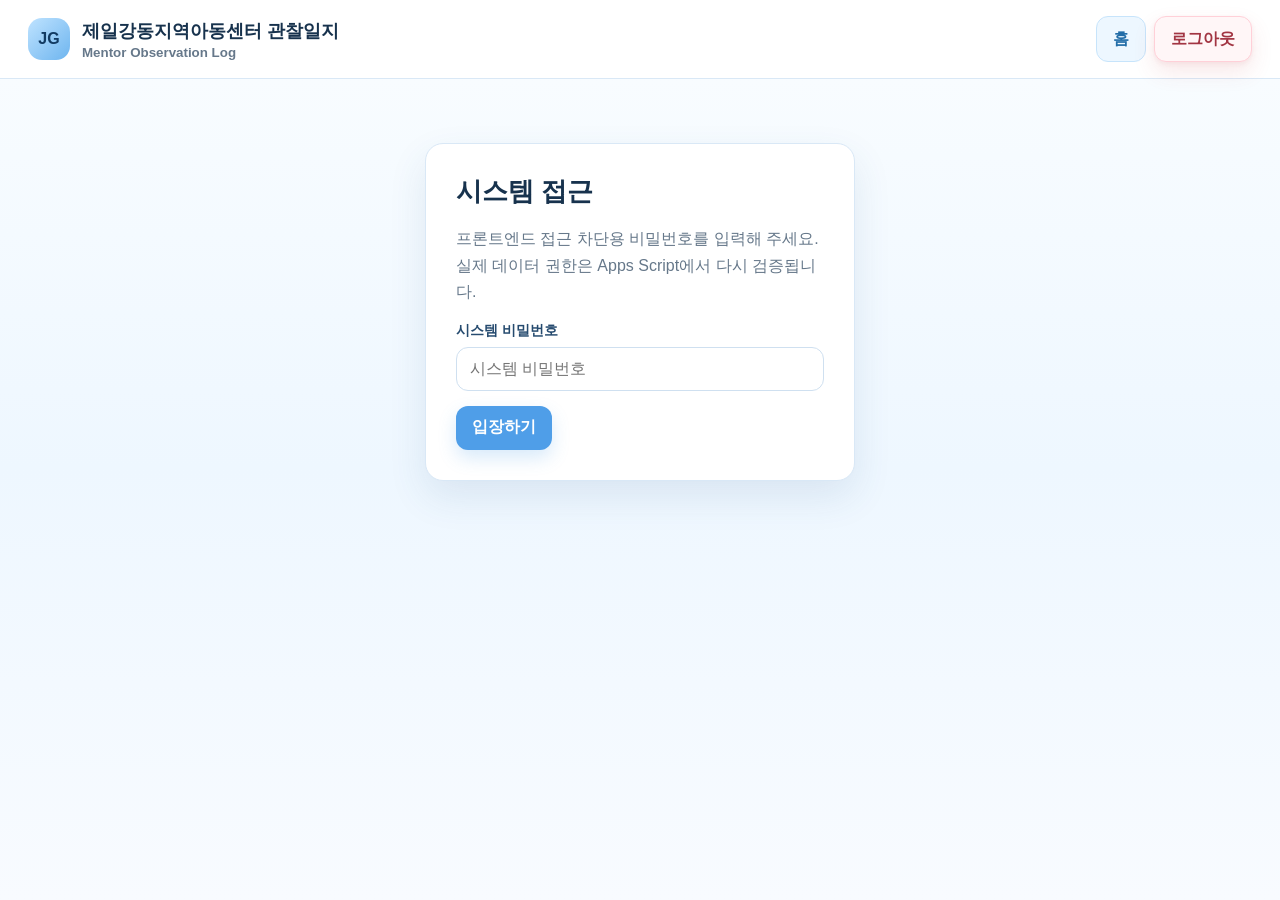
==== index.html @ e460893e "first upload" ====
<!DOCTYPE html>
<html lang="ko">
<head>
  <meta charset="UTF-8" />
  <meta name="viewport" content="width=device-width, initial-scale=1.0" />
  <title>제일강동지역아동센터 멘토 관찰일지</title>
  <link rel="stylesheet" href="style.css" />
</head>
<body>
  <header class="app-header no-print">
    <button class="brand-title" type="button" onclick="goMentorHome()" aria-label="멘토 홈으로 이동">
      <span class="brand-mark">JG</span>
      <span>
        <strong>제일강동지역아동센터 관찰일지</strong>
        <small>Mentor Observation Log</small>
      </span>
    </button>
    <nav class="header-actions">
      <button class="secondary" type="button" onclick="goMentorHome()">홈</button>
      <button class="ghost" type="button" onclick="logout()">로그아웃</button>
    </nav>
  </header>

  <main id="gatePage" class="login-box">
    <h1>시스템 접근</h1>
    <p>프론트엔드 접근 차단용 비밀번호를 입력해 주세요. 실제 데이터 권한은 Apps Script에서 다시 검증됩니다.</p>
    <label for="systemPassword">시스템 비밀번호</label>
    <input id="systemPassword" type="password" autocomplete="current-password" placeholder="시스템 비밀번호" />
    <button type="button" onclick="checkSystemPassword()">입장하기</button>
  </main>

  <main id="loginPage" class="login-box hidden">
    <h1>멘토 로그인</h1>
    <p>멘토 이름과 PIN을 입력하면 Apps Script에서 사용 여부와 PIN을 검증합니다.</p>
    <label for="mentorName">멘토 이름</label>
    <input id="mentorName" type="text" autocomplete="name" placeholder="예: 김멘토" />
    <label for="mentorPin">PIN</label>
    <input id="mentorPin" type="password" inputmode="numeric" autocomplete="current-password" placeholder="PIN" />
    <button type="button" onclick="mentorLogin()">로그인</button>
  </main>

  <main id="mentorPage" class="container hidden">
    <section class="page-hero no-print">
      <div>
        <span class="eyebrow">MENTOR</span>
        <h1>오늘 작성 대상</h1>
        <p id="welcomeMessage">오늘 작성 대상 아동을 확인하고 관찰일지를 제출해 주세요.</p>
      </div>
      <button type="button" onclick="openAddChild()">다른 아동 추가 작성</button>
    </section>

    <div class="tabs no-print">
      <button id="todayTabBtn" class="tab active" type="button" onclick="showMentorTab('todaySection', this)">오늘 작성</button>
      <button class="tab" type="button" onclick="showMentorTab('historySection', this)">작성내역</button>
    </div>

    <section id="todaySection">
      <div id="workdayNotice" class="notice"></div>
      <div id="taskList" class="task-list"></div>
    </section>

    <section id="historySection" class="hidden">
      <h2 class="section-title">작성내역</h2>
      <div class="filter-panel">
        <div>
          <label for="historyDateFilter">날짜</label>
          <input id="historyDateFilter" type="date" onchange="applyHistoryDateFilter()" />
        </div>
        <div>
          <label for="historyChildFilter">아동별 보기</label>
          <select id="historyChildFilter" onchange="renderHistory()">
            <option value="">전체 아동</option>
          </select>
        </div>
        <div class="button-row history-filter-actions">
          <button class="secondary" type="button" onclick="setHistoryToday()">오늘</button>
          <button class="secondary" type="button" onclick="setHistoryAllPeriod()">전체 기간</button>
          <button type="button" onclick="loadMentorHistory()">조회</button>
        </div>
      </div>
      <div class="table-wrap">
        <table>
          <thead>
            <tr>
              <th>제출날짜</th>
              <th>아동명</th>
              <th>작성구분</th>
              <th>제출시간</th>
              <th>수정상태</th>
              <th>기능</th>
            </tr>
          </thead>
          <tbody id="mentorHistoryBody"></tbody>
        </table>
      </div>
      <section id="mentorDetailCard" class="detail-card hidden"></section>
    </section>
  </main>

  <main id="addChildPage" class="container hidden">
    <section class="form-card">
      <div class="form-header">
        <h1>다른 아동 추가 작성</h1>
        <button class="secondary" type="button" onclick="backToMentor()">목록으로</button>
      </div>
      <p class="notice">기본 담당 아동 외에 실제 지도한 아동을 작성할 수 있습니다. 이미 같은 날짜에 작성된 아동은 추가 작성할 수 없습니다.</p>
      <label for="extraChild">아동 선택</label>
      <select id="extraChild"></select>
      <label for="extraReason">추가사유</label>
      <select id="extraReason">
        <option value="">선택</option>
        <option value="대체 지도">대체 지도</option>
        <option value="보강 지도">보강 지도</option>
        <option value="임시 배정">임시 배정</option>
        <option value="공동 지도">공동 지도</option>
        <option value="기타">기타</option>
      </select>
      <button type="button" onclick="addExtraChild()">작성하기</button>
    </section>
  </main>

  <main id="formPage" class="container hidden">
    <section class="form-card">
      <div class="form-header">
        <h1 id="formTitle">관찰일지 작성</h1>
        <button class="secondary" type="button" onclick="backToMentor()">목록으로</button>
      </div>
      <div class="notice">문제집명/페이지는 1개 이상 필수입니다. 항목 내부 줄바꿈은 저장 시 공백으로 정리됩니다.</div>
      <div class="row">
        <div>
          <label for="formMentor">제출자</label>
          <input id="formMentor" readonly />
        </div>
        <div>
          <label for="formDate">제출날짜</label>
          <input id="formDate" readonly />
        </div>
      </div>
      <div class="row">
        <div>
          <label for="formChild">아동명</label>
          <input id="formChild" readonly />
        </div>
        <div>
          <label for="formType">작성구분</label>
          <input id="formType" readonly />
        </div>
      </div>
      <div class="row">
        <div>
          <label for="formEditStatus">수정 여부</label>
          <input id="formEditStatus" readonly />
        </div>
        <div>
          <label for="formReason">추가사유</label>
          <input id="formReason" readonly />
        </div>
      </div>

      <div class="field-header">
        <h2>문제집명/페이지</h2>
        <button class="secondary small-btn" type="button" onclick="addBookPageInput()">+ 추가</button>
      </div>
      <div id="bookPageList" class="book-list"></div>

      <label for="learningNote">학습태도 및 특이사항</label>
      <textarea id="learningNote" placeholder="학습태도, 집중도, 특이사항 등을 작성해 주세요."></textarea>
      <label for="socialWorkerNote">담당 사회복지사 전달사항</label>
      <textarea id="socialWorkerNote" placeholder="전달사항이 없으면 '해당 없음'으로 작성해 주세요."></textarea>
      <button type="button" onclick="submitObservation()">제출하기</button>
    </section>
  </main>

  <main id="editReasonPage" class="container hidden">
    <section class="form-card">
      <div class="form-header">
        <h1>수정사유 선택</h1>
        <button class="secondary" type="button" onclick="backToMentor()">목록으로</button>
      </div>
      <p class="notice">제출 당일에만 본인이 작성한 관찰일지를 수정할 수 있습니다. 기존 기록은 삭제되지 않고 버전 이력으로 남습니다.</p>
      <label for="editReason">수정사유</label>
      <select id="editReason">
        <option value="">선택</option>
        <option value="오기재">오기재</option>
        <option value="내용 보완">내용 보완</option>
        <option value="아동 선택 오류">아동 선택 오류</option>
        <option value="기타">기타</option>
      </select>
      <button type="button" onclick="startEditWithReason()">수정 진행</button>
    </section>
  </main>

  <script src="mentor.js"></script>
</body>
</html>
---- style.css ----
:root {
  --primary: #4f9ee8;
  --primary-dark: #2f78bd;
  --primary-soft: #eaf5ff;
  --bg: #f6fafe;
  --card: #ffffff;
  --text: #17324d;
  --muted: #66788a;
  --border: #d9e8f6;
  --success: #238b5b;
  --danger: #c2414b;
  --warning: #a96512;
  --shadow: 0 16px 38px rgba(43, 91, 138, 0.11);
}

* {
  box-sizing: border-box;
}

body {
  margin: 0;
  min-height: 100vh;
  background: linear-gradient(180deg, #fafdff 0%, #eef7ff 52%, #f8fbff 100%);
  color: var(--text);
  font-family: Pretendard, -apple-system, BlinkMacSystemFont, "Segoe UI", sans-serif;
}

.app-header {
  position: sticky;
  top: 0;
  z-index: 20;
  display: flex;
  align-items: center;
  justify-content: space-between;
  gap: 16px;
  padding: 16px 28px;
  background: rgba(255, 255, 255, 0.92);
  border-bottom: 1px solid var(--border);
  backdrop-filter: blur(14px);
}

.brand-title {
  display: inline-flex;
  align-items: center;
  gap: 12px;
  padding: 0;
  min-height: auto;
  color: var(--text);
  background: transparent;
  border: 0;
  box-shadow: none;
  text-align: left;
}

.brand-title:hover {
  background: transparent;
  color: var(--primary-dark);
  box-shadow: none;
  transform: none;
}

.brand-mark {
  display: inline-flex;
  width: 42px;
  height: 42px;
  align-items: center;
  justify-content: center;
  flex: 0 0 auto;
  border-radius: 14px;
  background: linear-gradient(135deg, #bfe3ff, #6eb5ef);
  color: #123b63;
  font-weight: 900;
}

.brand-title strong,
.brand-title small {
  display: block;
}

.brand-title strong {
  font-size: 18px;
  font-weight: 900;
}

.brand-title small {
  margin-top: 2px;
  color: var(--muted);
}

.header-actions,
.button-row {
  display: flex;
  align-items: center;
  gap: 8px;
  flex-wrap: wrap;
}

.header-actions button {
  min-height: 46px;
  border: 1px solid rgba(92, 153, 210, 0.34);
  background: #f1f8ff;
  color: #145f98;
  box-shadow:
    0 10px 22px rgba(30, 104, 170, 0.16),
    0 2px 5px rgba(30, 104, 170, 0.10);
}

.header-actions button:hover {
  background: #dff0ff;
  color: #0f4f82;
  box-shadow:
    0 14px 28px rgba(30, 104, 170, 0.24),
    0 0 0 3px rgba(79, 158, 232, 0.16);
  transform: translateY(-1px);
}

.header-actions button:active {
  transform: translateY(0);
  box-shadow:
    0 7px 16px rgba(30, 104, 170, 0.18),
    inset 0 1px 2px rgba(20, 95, 152, 0.12);
}

.header-actions button:focus-visible {
  outline: 3px solid rgba(79, 158, 232, 0.34);
  outline-offset: 3px;
}

.header-actions button.ghost {
  background: #fff6f7;
  color: #a23543;
  border-color: #ffd0d8;
  box-shadow:
    0 10px 22px rgba(194, 65, 75, 0.12),
    0 2px 5px rgba(194, 65, 75, 0.08);
}

.header-actions button.ghost:hover {
  background: #ffe7eb;
  color: #8f1f31;
  box-shadow:
    0 14px 28px rgba(194, 65, 75, 0.20),
    0 0 0 3px rgba(194, 65, 75, 0.12);
}

.header-actions .status-btn {
  background: #e3f8ed;
  color: #146b45;
  border-color: #bdebd0;
}

.header-actions .status-btn.off {
  background: #fff0f2;
  color: #b42335;
  border-color: #ffd1d8;
}

.filter-panel .button-row {
  align-self: end;
  display: grid;
  grid-template-columns: repeat(3, minmax(86px, 1fr));
  gap: 8px;
}

.filter-panel .button-row button,
td button {
  display: inline-flex;
  min-height: 44px;
  align-items: center;
  justify-content: center;
  line-height: 1;
  white-space: nowrap;
}

td button + button {
  margin-left: 6px;
}

.container {
  width: min(1180px, 100%);
  margin: 28px auto;
  padding: 0 20px;
}

.login-box,
.form-card,
.detail-card,
.card,
.task-item,
.filter-panel,
.page-hero {
  background: var(--card);
  border: 1px solid var(--border);
  border-radius: 18px;
  box-shadow: var(--shadow);
}

.login-box {
  width: min(430px, calc(100% - 28px));
  margin: 64px auto;
  padding: 30px;
}

h1,
h2,
h3,
p {
  margin-top: 0;
}

h1 {
  font-size: 26px;
  letter-spacing: 0;
}

h2 {
  font-size: 21px;
}

h3 {
  font-size: 16px;
}

p {
  color: var(--muted);
  line-height: 1.65;
}

label {
  display: block;
  margin: 0 0 7px;
  color: #264b6f;
  font-size: 14px;
  font-weight: 800;
}

input,
select,
textarea,
button {
  min-height: 44px;
  font: inherit;
}

input,
select,
textarea {
  width: 100%;
  margin-bottom: 15px;
  padding: 11px 13px;
  border: 1px solid #cfe0f0;
  border-radius: 12px;
  background: #fff;
  color: var(--text);
  font-size: 16px;
}

input:focus,
select:focus,
textarea:focus {
  outline: 3px solid rgba(79, 158, 232, 0.22);
  border-color: #88c4f3;
}

input[readonly] {
  background: #f6faff;
  color: #52677c;
}

textarea {
  min-height: 128px;
  line-height: 1.6;
  resize: vertical;
}

button {
  border: 0;
  border-radius: 12px;
  padding: 10px 16px;
  background: var(--primary);
  color: #fff;
  font-weight: 900;
  cursor: pointer;
  box-shadow: 0 8px 18px rgba(79, 158, 232, 0.22);
  transition: background 0.16s ease, color 0.16s ease, box-shadow 0.16s ease, transform 0.16s ease, border-color 0.16s ease;
}

button:hover {
  background: var(--primary-dark);
}

button.secondary {
  background: #edf7ff;
  color: #226da8;
  border: 1px solid #c7e4fb;
  box-shadow: none;
}

button.ghost {
  background: transparent;
  color: var(--muted);
  border: 1px solid var(--border);
  box-shadow: none;
}

button.small-btn {
  min-height: 38px;
  padding: 7px 12px;
}

.hidden {
  display: none !important;
}

.page-hero {
  display: flex;
  align-items: center;
  justify-content: space-between;
  gap: 18px;
  padding: 26px;
  margin-bottom: 18px;
  background: linear-gradient(135deg, #ffffff, #eef8ff);
}

.page-hero h1 {
  margin-bottom: 6px;
}

.eyebrow {
  display: inline-flex;
  margin-bottom: 8px;
  padding: 5px 10px;
  border-radius: 999px;
  background: var(--primary-soft);
  color: var(--primary-dark);
  font-size: 12px;
  font-weight: 900;
}

.tabs {
  display: flex;
  gap: 8px;
  margin-bottom: 20px;
  overflow-x: auto;
}

.tab {
  background: #eaf2f8;
  color: #31516f;
  box-shadow: none;
  white-space: nowrap;
}

.tab.active {
  background: var(--primary);
  color: #fff;
}

.notice,
.info-box {
  padding: 14px 16px;
  margin-bottom: 18px;
  border: 1px solid #c5e4fb;
  border-radius: 14px;
  background: #eef8ff;
  color: #235f93;
  line-height: 1.6;
}

.task-list {
  display: grid;
  gap: 12px;
}

.task-item {
  display: flex;
  align-items: center;
  justify-content: space-between;
  gap: 14px;
  padding: 18px;
}

.task-item strong {
  display: block;
  margin-bottom: 4px;
  font-size: 18px;
}

.task-item span {
  color: var(--muted);
}

.form-card,
.detail-card,
.card {
  padding: 24px;
}

.nested {
  margin-top: 22px;
  box-shadow: none;
}

.form-header,
.field-header {
  display: flex;
  align-items: center;
  justify-content: space-between;
  gap: 12px;
  margin-bottom: 18px;
}

.field-header h2 {
  margin-bottom: 0;
}

.row,
.grid,
.filter-panel {
  display: grid;
  gap: 14px;
}

.row {
  grid-template-columns: repeat(2, minmax(0, 1fr));
}

.grid {
  grid-template-columns: repeat(3, minmax(0, 1fr));
  margin-bottom: 22px;
}

.filter-panel {
  grid-template-columns: repeat(4, minmax(0, 1fr));
  align-items: end;
  padding: 16px;
  margin-bottom: 20px;
}

.filter-panel input,
.filter-panel select {
  margin-bottom: 0;
}

.filter-panel .info-box {
  grid-column: span 3;
  margin-bottom: 15px;
}

.filter-panel .dashboard-status-boxes {
  grid-column: span 3;
}

.dashboard-filter-panel {
  align-items: end;
}

.dashboard-filter-panel #dashboardDate {
  height: 44px;
  min-height: 44px;
  padding-top: 0;
  padding-bottom: 0;
}

.dashboard-filter-panel .dashboard-status-boxes {
  align-self: end;
  height: 44px;
  min-height: 44px;
  margin-bottom: 0;
}

.dashboard-status-boxes {
  display: grid;
  grid-template-columns: repeat(3, minmax(0, 1fr));
  gap: 10px;
  margin-bottom: 0;
}

.mini-status {
  display: inline-flex;
  height: 44px;
  min-height: 44px;
  align-items: center;
  justify-content: center;
  gap: 6px;
  padding: 0 14px;
  border: 1px solid #c5e4fb;
  border-radius: 14px;
  background: #eef8ff;
  color: #235f93;
  font-weight: 800;
  text-align: center;
  line-height: 1.25;
  overflow: hidden;
  text-overflow: ellipsis;
  white-space: nowrap;
}

.mini-status strong {
  color: #17324d;
}

.mini-status.on {
  border-color: #bdebd0;
  background: #e7f9ee;
  color: var(--success);
}

.mini-status.off {
  border-color: #ffd1d8;
  background: #fff0f2;
  color: var(--danger);
}

.settings-grid {
  grid-template-columns: repeat(3, minmax(0, 1fr));
}

.mentor-manage-grid {
  grid-template-columns: repeat(2, minmax(0, 1fr));
}

.weekday-picker {
  display: grid;
  grid-template-columns: repeat(7, minmax(44px, 1fr));
  gap: 8px;
  margin-bottom: 15px;
}

.weekday-picker label {
  display: flex;
  min-height: 44px;
  align-items: center;
  justify-content: center;
  gap: 5px;
  margin: 0;
  border: 1px solid var(--border);
  border-radius: 12px;
  background: #f8fbff;
}

.weekday-picker input {
  width: auto;
  min-height: auto;
  margin: 0;
}

.book-list {
  display: grid;
  gap: 10px;
  margin-bottom: 18px;
}

.book-row {
  display: grid;
  grid-template-columns: 1fr auto;
  gap: 8px;
}

.book-row input {
  margin-bottom: 0;
}

.table-wrap {
  width: 100%;
  overflow-x: auto;
  border: 1px solid var(--border);
  border-radius: 16px;
  background: #fff;
  box-shadow: var(--shadow);
}

table {
  width: 100%;
  min-width: 760px;
  border-collapse: collapse;
}

th,
td {
  padding: 13px 14px;
  border-bottom: 1px solid var(--border);
  text-align: left;
  vertical-align: top;
  font-size: 14px;
}

th {
  background: #f4f9fe;
  color: #2b5578;
  font-weight: 900;
}

tr:last-child td {
  border-bottom: 0;
}

.section-title {
  margin: 28px 0 14px;
}

.badge {
  display: inline-flex;
  align-items: center;
  padding: 5px 10px;
  border-radius: 999px;
  font-size: 12px;
  font-weight: 900;
}

.badge.done,
.status-btn.on {
  background: #ddf7e8;
  color: var(--success);
}

.badge.missing,
.status-btn.off {
  background: #ffe4e8;
  color: var(--danger);
}

.badge.replace {
  background: #fff2d9;
  color: var(--warning);
}

.badge.extra {
  background: #e3f4ff;
  color: #2170a8;
}

.status-btn {
  border: 1px solid transparent;
  box-shadow: none;
}

.detail-body {
  line-height: 1.75;
}

.detail-body .detail-item {
  margin-bottom: 14px;
}

.print-area {
  display: none;
}

@media (max-width: 900px) {
  .grid,
  .settings-grid,
  .mentor-manage-grid,
  .filter-panel {
    grid-template-columns: repeat(2, minmax(0, 1fr));
  }

  .filter-panel .info-box,
  .filter-panel .dashboard-status-boxes {
    grid-column: span 2;
  }
}

@media (max-width: 640px) {
  .app-header,
  .page-hero,
  .task-item,
  .form-header {
    align-items: stretch;
    flex-direction: column;
  }

  .header-actions,
  .button-row {
    display: grid;
    grid-template-columns: 1fr;
    width: 100%;
  }

  .container {
    margin: 18px auto;
    padding: 0 14px;
  }

  .login-box {
    margin: 28px auto;
    padding: 24px;
  }

  .row,
  .grid,
  .settings-grid,
  .mentor-manage-grid,
  .filter-panel,
  .book-row {
    grid-template-columns: 1fr;
  }

  .filter-panel .button-row,
  .weekday-picker {
    grid-template-columns: 1fr;
  }

  .filter-panel .info-box,
  .filter-panel .dashboard-status-boxes {
    grid-column: auto;
  }

  button {
    width: 100%;
  }
}

@media print {
  body * {
    visibility: hidden !important;
  }

  #printArea,
  #printArea * {
    visibility: visible !important;
  }

  #printArea {
    display: block !important;
    position: absolute;
    inset: 0 auto auto 0;
    width: 100%;
    padding: 34px;
    color: #111;
    background: #fff;
    font-size: 14px;
    line-height: 1.7;
  }

  #printArea h1 {
    text-align: center;
    margin-bottom: 26px;
  }

  .print-section {
    margin-top: 16px;
    padding-top: 12px;
    border-top: 1px solid #333;
  }
}
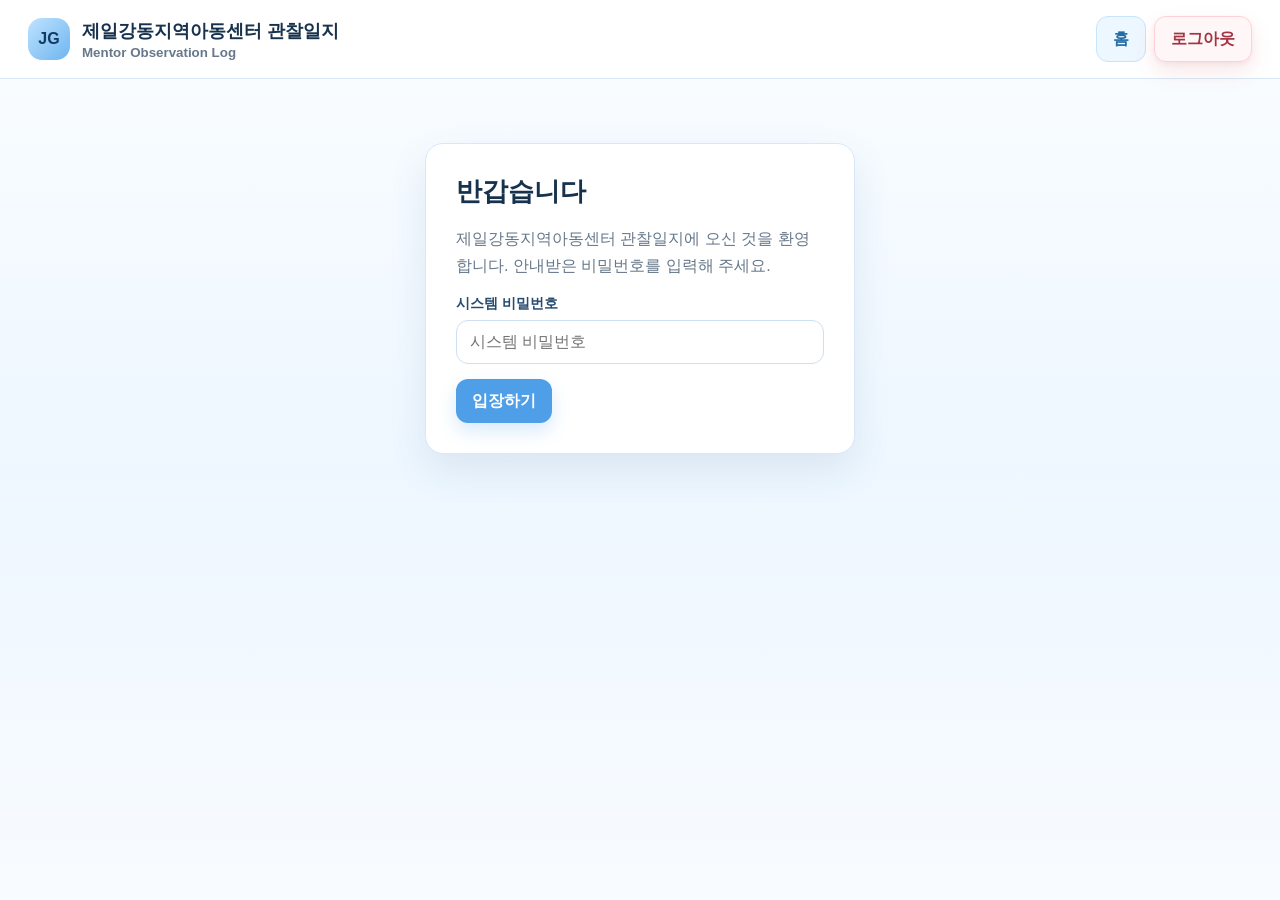
==== commit b31b4995: "html file reloading" ====
--- a/index.html
+++ b/index.html
@@ -22,8 +22,8 @@
   </header>
 
   <main id="gatePage" class="login-box">
-    <h1>시스템 접근</h1>
-    <p>프론트엔드 접근 차단용 비밀번호를 입력해 주세요. 실제 데이터 권한은 Apps Script에서 다시 검증됩니다.</p>
+    <h1>반갑습니다</h1>
+    <p>제일강동지역아동센터 관찰일지에 오신 것을 환영합니다. 안내받은 비밀번호를 입력해 주세요.</p>
     <label for="systemPassword">시스템 비밀번호</label>
     <input id="systemPassword" type="password" autocomplete="current-password" placeholder="시스템 비밀번호" />
     <button type="button" onclick="checkSystemPassword()">입장하기</button>
@@ -31,7 +31,7 @@
 
   <main id="loginPage" class="login-box hidden">
     <h1>멘토 로그인</h1>
-    <p>멘토 이름과 PIN을 입력하면 Apps Script에서 사용 여부와 PIN을 검증합니다.</p>
+    <p>오늘의 관찰일지를 작성할 멘토 이름과 PIN을 입력해 주세요.</p>
     <label for="mentorName">멘토 이름</label>
     <input id="mentorName" type="text" autocomplete="name" placeholder="예: 김멘토" />
     <label for="mentorPin">PIN</label>
